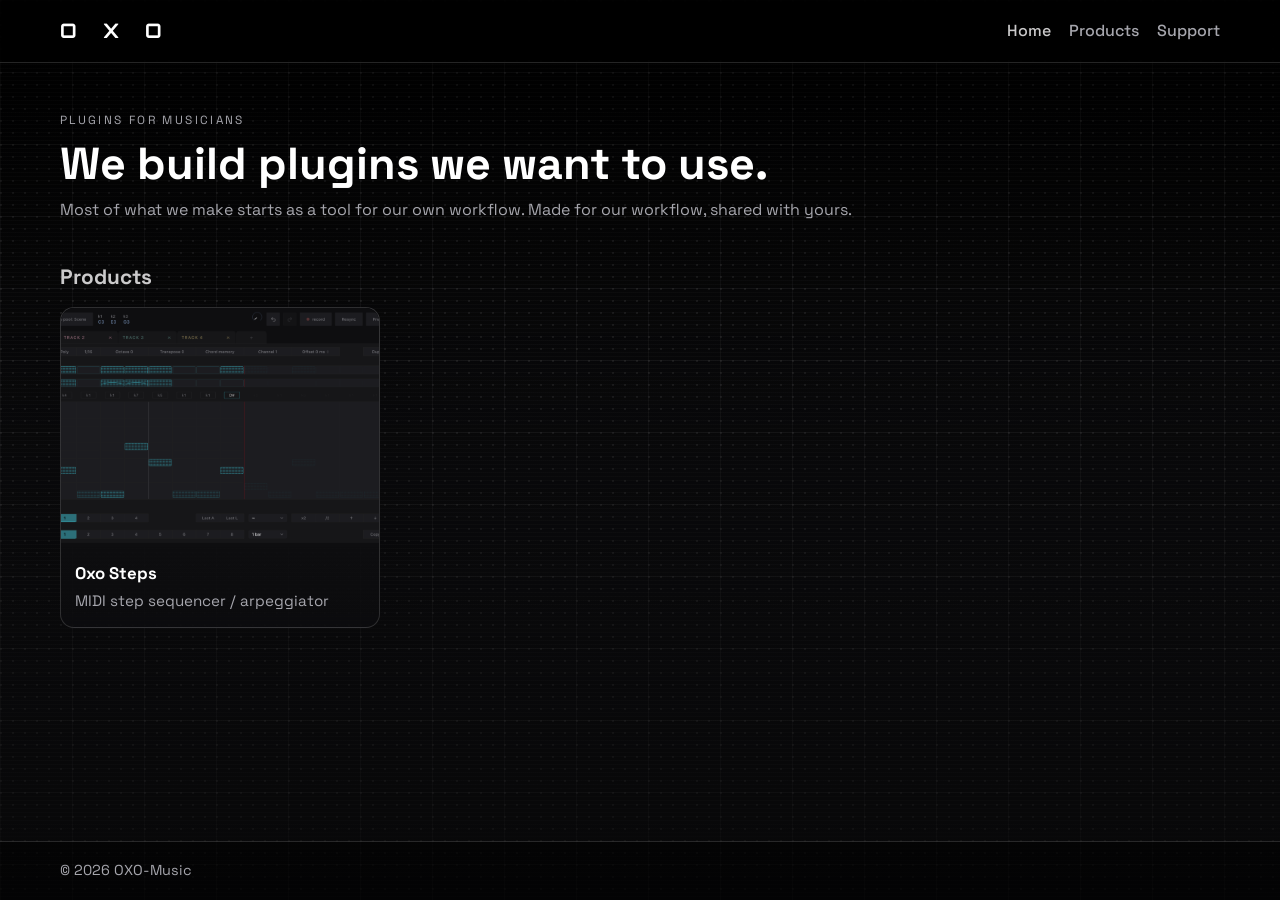
==== index.html @ 57e08a7e "Design tuning - fonts" ====
<!DOCTYPE html>
<html lang="en">
<head>
    <meta charset="UTF-8">
    <meta name="viewport" content="width=device-width, initial-scale=1.0">
    <meta name="description" content="We build music plugins for our own needs and share them with musicians.">
    <title>OXO-Music | Music Plugins</title>
    <link rel="stylesheet" href="assets/css/styles.css">
</head>
<body class="font-a">
  <header class="site-header">
    <div class="container nav-wrap">
      <a class="logo" href="./" aria-label="OXO-Music home">O X O</a>
      <nav class="site-nav" aria-label="Primary navigation">
        <a class="active" href="./">Home</a>
        <a href="#products">Products</a>
        <a href="support/">Support</a>
      </nav>
    </div>
  </header>

  <main>
    <section class="hero container">
      <p class="eyebrow">Plugins for musicians</p>
      <h1>We build plugins we want to use.</h1>
      <p>Most of what we make starts as a tool for our own workflow. Made for our workflow, shared with yours.</p>
    </section>

    <section class="container" id="products" aria-labelledby="products-heading">
      <div class="section-head">
        <h2 id="products-heading">Products</h2>
      </div>

      <div class="product-grid">
        <a class="product-card" href="products/oxo_steps/" aria-label="View Oxo Steps product page">
          <div class="product-image-wrap">
            <img src="images/oxo_steps_preview.png" alt="Oxo Steps plugin interface preview" loading="lazy">
          </div>
          <div class="product-meta">
            <h3>Oxo Steps</h3>
            <p>MIDI step sequencer / arpeggiator</p>
          </div>
        </a>
      </div>
    </section>
  </main>

  <footer class="site-footer">
    <div class="container">
      <p>&copy; <span id="year">2026</span> OXO-Music</p>
    </div>
  </footer>

  <script>
    document.getElementById("year").textContent = new Date().getFullYear();
  </script>
</body>
</html>
---- assets/css/styles.css ----
@import url("https://fonts.googleapis.com/css2?family=IBM+Plex+Sans:wght@400;500;600;700&family=Orbitron:wght@500;700&family=Sora:wght@400;500;600;700&family=Space+Grotesk:wght@400;500;600;700&display=swap");

:root {
  --bg-1: #000000;
  --bg-2: #0c0c0e;
  --bg-3: #151518;

  --font-a: "Space Grotesk", "Segoe UI", "Roboto", sans-serif;
  --font-b: "Sora", "Segoe UI", "Roboto", sans-serif;
  --font-c: "IBM Plex Sans", "Segoe UI", "Roboto", sans-serif;
  --font-body: var(--font-a);

  --accent-1: #607594;
  --accent-2: #3dc2d2;
  --accent-3: #dd9db2;
  --accent-4: #6ea49b;
  --accent-5: #bea96d;
  --accent-6: #c183be;
  --accent-7: #cbcacb;
  --accent-active: var(--accent-7);
  --accent-14: color-mix(in srgb, var(--accent-active) 14%, transparent);
  --accent-28: color-mix(in srgb, var(--accent-active) 28%, transparent);
  --accent-32: color-mix(in srgb, var(--accent-active) 32%, transparent);
  --accent-46: color-mix(in srgb, var(--accent-active) 46%, transparent);

  --text-main: #ffffff;
  --text-subtle: #a6a6ad;
  --border-soft: rgba(203, 202, 203, 0.18);
  --tech-dot: color-mix(in srgb, var(--accent-active) 20%, transparent);
  --tech-grid: color-mix(in srgb, var(--accent-active) 12%, transparent);
}

* {
  box-sizing: border-box;
}

html,
body {
  margin: 0;
  padding: 0;
}

body {
  min-height: 100vh;
  position: relative;
  isolation: isolate;
  display: flex;
  flex-direction: column;
  font-family: var(--font-body);
  color: var(--text-main);
  background: linear-gradient(180deg, var(--bg-1) 0%, var(--bg-2) 48%, var(--bg-3) 100%);
  line-height: 1.5;
}

body.font-a {
  --font-body: var(--font-a);
}

body.font-b {
  --font-body: var(--font-b);
}

body.font-c {
  --font-body: var(--font-c);
}

body::before {
  content: "";
  position: fixed;
  inset: 0;
  z-index: -2;
  pointer-events: none;
  background-image:
    radial-gradient(circle at 1px 1px, var(--tech-dot) 1px, transparent 1.2px),
    linear-gradient(var(--tech-grid) 1px, transparent 1px),
    linear-gradient(90deg, var(--tech-grid) 1px, transparent 1px);
  background-size: 12px 12px, 72px 72px, 72px 72px;
  background-position: 0 0, 0 0, 0 0;
  opacity: 0.55;
}

body::after {
  content: "";
  position: fixed;
  inset: 0;
  z-index: -1;
  pointer-events: none;
  background:
    linear-gradient(180deg, rgba(0, 0, 0, 0.55) 0%, rgba(0, 0, 0, 0.2) 34%, rgba(0, 0, 0, 0.64) 100%),
    repeating-linear-gradient(180deg, rgba(203, 202, 203, 0.03) 0 1px, transparent 1px 4px);
}

.product-page {
  --product-before-image:
    linear-gradient(140deg, rgba(0, 0, 0, 0.92) 10%, rgba(12, 12, 14, 0.72) 52%, rgba(21, 21, 24, 0.84) 100%),
    linear-gradient(105deg, color-mix(in srgb, var(--accent-active) 9%, transparent) 0%, transparent 48%),
    linear-gradient(90deg, color-mix(in srgb, var(--accent-active) 7%, transparent) 1px, transparent 1px),
    linear-gradient(color-mix(in srgb, var(--accent-active) 5%, transparent) 1px, transparent 1px);
  --product-before-size: auto, auto, 68px 68px, 68px 68px;
  --product-before-position: center, center, 0 0, 0 0;
  --product-before-opacity: 0.42;

  --product-after-image:
    linear-gradient(180deg, rgba(0, 0, 0, 0.8) 0%, rgba(0, 0, 0, 0.28) 30%, rgba(0, 0, 0, 0.86) 100%),
    radial-gradient(circle at 12% 8%, color-mix(in srgb, var(--accent-active) 10%, transparent), transparent 42%),
    repeating-linear-gradient(180deg, rgba(203, 202, 203, 0.018) 0 1px, transparent 1px 3px);
}

.product-page.bg-b {
  --product-before-image:
    linear-gradient(180deg, rgba(0, 0, 0, 0.94) 0%, rgba(10, 11, 14, 0.78) 58%, rgba(0, 0, 0, 0.92) 100%),
    linear-gradient(115deg, transparent 0%, color-mix(in srgb, var(--accent-active) 8%, transparent) 40%, transparent 78%),
    linear-gradient(90deg, color-mix(in srgb, var(--accent-active) 6%, transparent) 1px, transparent 1px);
  --product-before-size: auto, auto, 120px 120px;
  --product-before-position: center, center, 0 0;
  --product-before-opacity: 0.34;

  --product-after-image:
    linear-gradient(180deg, rgba(0, 0, 0, 0.82) 0%, rgba(0, 0, 0, 0.26) 36%, rgba(0, 0, 0, 0.88) 100%),
    repeating-linear-gradient(180deg, rgba(203, 202, 203, 0.014) 0 1px, transparent 1px 5px);
}

.product-page.bg-c {
  --product-before-image:
    linear-gradient(160deg, rgba(0, 0, 0, 0.92) 0%, rgba(12, 12, 14, 0.75) 50%, rgba(21, 21, 24, 0.88) 100%),
    radial-gradient(circle at 0 0, color-mix(in srgb, var(--accent-active) 12%, transparent), transparent 40%),
    radial-gradient(circle at 1px 1px, color-mix(in srgb, var(--accent-active) 18%, transparent) 1px, transparent 1.2px),
    linear-gradient(90deg, color-mix(in srgb, var(--accent-active) 7%, transparent) 1px, transparent 1px),
    linear-gradient(color-mix(in srgb, var(--accent-active) 5%, transparent) 1px, transparent 1px);
  --product-before-size: auto, auto, 12px 12px, 64px 64px, 64px 64px;
  --product-before-position: center, left top, 0 0, 0 0, 0 0;
  --product-before-opacity: 0.5;

  --product-after-image:
    linear-gradient(180deg, rgba(0, 0, 0, 0.76) 0%, rgba(0, 0, 0, 0.22) 34%, rgba(0, 0, 0, 0.86) 100%),
    repeating-linear-gradient(180deg, rgba(203, 202, 203, 0.02) 0 1px, transparent 1px 3px);
}

.product-page::before {
  background-image: var(--product-before-image);
  background-size: var(--product-before-size);
  background-position: var(--product-before-position);
  opacity: var(--product-before-opacity);
}

.product-page::after {
  background: var(--product-after-image);
}

a {
  color: inherit;
  text-decoration: none;
}

.container {
  width: min(1160px, 92vw);
  margin: 0 auto;
}

.site-header {
  position: sticky;
  top: 0;
  z-index: 10;
  backdrop-filter: blur(10px);
  background: rgba(0, 0, 0, 0.72);
  border-bottom: 1px solid var(--border-soft);
}

.nav-wrap {
  display: flex;
  justify-content: space-between;
  align-items: center;
  padding: 16px 0;
  gap: 12px;
}

.logo {
  font-family: "Orbitron", "Space Grotesk", sans-serif;
  font-size: 1.25rem;
  letter-spacing: 0.5em;
  font-weight: 700;
  color: #ffffff;
}

.site-nav {
  display: flex;
  gap: 18px;
  align-items: center;
}

.site-nav a {
  font-weight: 500;
  color: var(--text-subtle);
  transition: color 0.2s ease;
}

.site-nav a:hover,
.site-nav a.active {
  color: var(--accent-active);
}

main {
  flex: 1 0 auto;
  width: 100%;
  padding: 48px 0 72px;
}

.hero {
  margin-bottom: 40px;
}

.eyebrow {
  margin: 0;
  text-transform: uppercase;
  letter-spacing: 0.2em;
  font-size: 0.74rem;
  color: var(--accent-active);
}

.hero h1,
.product-detail h1,
.support-card h1 {
  margin: 10px 0 10px;
  font-size: clamp(1.9rem, 3.8vw, 2.8rem);
  line-height: 1.1;
  font-weight: 700;
}

.hero p {
  margin: 0;
  color: var(--text-subtle);
}

.section-head {
  display: flex;
  justify-content: space-between;
  align-items: end;
  margin-bottom: 14px;
}

.section-head h2 {
  margin: 0;
  font-size: 1.3rem;
  color: var(--accent-active);
}

.product-grid {
  display: grid;
  grid-template-columns: repeat(auto-fit, minmax(260px, 320px));
  gap: 18px;
}

.product-card {
  display: block;
  border: 1px solid var(--border-soft);
  border-radius: 14px;
  overflow: hidden;
  background: linear-gradient(180deg, rgba(21, 21, 24, 0.95), rgba(12, 12, 14, 0.9));
  transition: transform 0.22s ease, border-color 0.22s ease, box-shadow 0.22s ease;
}

.product-card:hover {
  transform: translateY(-4px);
  border-color: var(--accent-46);
  box-shadow: 0 12px 26px rgba(0, 0, 0, 0.36);
}

.product-image-wrap {
  aspect-ratio: 4 / 3;
  background: #060608;
}

.product-image-wrap img {
  width: 100%;
  height: 100%;
  object-fit: cover;
  display: block;
}

.product-meta {
  padding: 14px;
}

.product-meta h3 {
  margin: 0 0 4px;
  font-size: 1.05rem;
}

.product-meta p {
  margin: 0;
  color: var(--text-subtle);
  font-size: 0.95rem;
}

.product-detail {
  max-width: 980px;
  margin: 0 auto;
}

.product-page .product-detail {
  max-width: 1120px;
}

.product-hero {
  display: grid;
  grid-template-columns: 1.2fr minmax(280px, 0.8fr);
  gap: clamp(24px, 4vw, 52px);
  align-items: end;
  margin-bottom: 26px;
}

.product-title {
  font-size: clamp(2.4rem, 6.2vw, 5rem);
  line-height: 0.95;
  letter-spacing: -0.02em;
  margin-top: 8px;
  margin-bottom: 16px;
}

.hero-meta {
  margin: 0;
  font-size: 0.86rem;
  letter-spacing: 0.12em;
  text-transform: uppercase;
  color: var(--text-subtle);
}

.hero-quote {
  border-left: 1px solid var(--accent-14);
  padding-left: 18px;
}

.hero-quote p {
  margin: 0;
  color: var(--text-subtle);
  font-size: 1.02rem;
}

.hero-quote p:first-child {
  color: var(--text-main);
  font-size: 1.32rem;
  line-height: 1.25;
  margin-bottom: 12px;
}

.media-frame {
  border-top: 1px solid var(--accent-14);
  padding-top: 24px;
}

.carousel {
  margin-top: 18px;
  position: relative;
}

.carousel-viewport {
  border-radius: 14px;
  overflow: hidden;
  border: 1px solid var(--accent-32);
  background: #0b0c10;
  box-shadow: 0 14px 30px rgba(0, 0, 0, 0.36);
}

.carousel-viewport img {
  width: 100%;
  display: block;
  aspect-ratio: 16 / 10;
  object-fit: contain;
  background: #07080b;
}

.carousel-btn {
  position: absolute;
  top: 0;
  bottom: 0;
  width: clamp(34px, 3.5vw, 50px);
  border-radius: 0;
  border: 1px solid var(--accent-14);
  background: rgba(6, 8, 12, 0.2);
  color: var(--accent-active);
  font-size: 1.35rem;
  line-height: 1;
  cursor: pointer;
  z-index: 2;
  transition: border-color 0.2s ease, color 0.2s ease, background-color 0.2s ease;
}

.carousel-btn.prev {
  left: 0;
  border-left: 0;
  border-top: 0;
  border-bottom: 0;
}

.carousel-btn.next {
  right: 0;
  border-right: 0;
  border-top: 0;
  border-bottom: 0;
}

.carousel-btn:hover {
  border-color: var(--accent-28);
  background: rgba(7, 11, 17, 0.34);
}

.carousel-btn:disabled {
  opacity: 0.45;
  cursor: not-allowed;
}

.carousel-dots {
  margin-top: 14px;
  display: flex;
  flex-wrap: wrap;
  gap: 8px;
  justify-content: center;
}

.carousel-dot {
  width: 9px;
  height: 9px;
  border-radius: 999px;
  border: 0;
  background: rgba(203, 202, 203, 0.34);
  cursor: pointer;
  transition: transform 0.2s ease, background-color 0.2s ease;
}

.carousel-dot.active {
  transform: scale(1.25);
  background: var(--accent-active);
}

.carousel-caption {
  margin-top: 14px;
  margin-bottom: 0;
  color: var(--text-subtle);
  text-align: center;
}

.product-content {
  margin-top: 34px;
  display: grid;
  gap: 22px;
}

.detail-grid {
  display: grid;
  grid-template-columns: repeat(2, minmax(0, 1fr));
  gap: 16px;
}

.detail-block {
  border: 1px solid var(--accent-14);
  border-radius: 8px;
  padding: clamp(14px, 2.1vw, 24px);
  background: rgba(6, 8, 12, 0.26);
}

.detail-block-main {
  background: rgba(6, 8, 12, 0.36);
}

.detail-block h2,
.detail-block h3 {
  margin: 0 0 10px;
  line-height: 1.2;
  letter-spacing: -0.01em;
}

.detail-block h2 {
  font-size: clamp(1.25rem, 2.2vw, 1.7rem);
}

.detail-block h3 {
  font-size: clamp(1.02rem, 1.6vw, 1.18rem);
  color: var(--accent-active);
}

.detail-block p {
  margin: 0;
  color: var(--text-subtle);
}

.detail-block p + p {
  margin-top: 10px;
}

.track-list {
  margin: 40px 0 40px;
  padding-left: 18px;
  display: grid;
  gap: 7px;
}

.track-list li {
  color: var(--text-subtle);
}

.track-list strong {
  color: var(--text-main);
  font-weight: 600;
}

.track-list li:nth-child(1) strong {
  color: var(--accent-2);
}

.track-list li:nth-child(2) strong {
  color: var(--accent-3);
}

.track-list li:nth-child(3) strong {
  color: var(--accent-4);
}

.track-list li:nth-child(4) strong {
  color: var(--accent-5);
}

.detail-note {
  margin-top: 0;
  display: inline-block;
  padding: 7px 12px;
  border: 1px solid var(--accent-active);
  border-radius: 6px;
  background: color-mix(in srgb, var(--accent-active) 8%, rgba(6, 8, 12, 0.78));
  color: var(--text-main);
  font-weight: 700;
  letter-spacing: 0.01em;
}

.detail-block-compact {
  padding-top: 12px;
}

.feature-tags {
  margin: 0;
  padding: 0;
  list-style: none;
  display: flex;
  flex-wrap: wrap;
  gap: 8px;
}

.feature-list {
  margin: 0;
  padding: 0;
  list-style: none;
  display: grid;
  gap: 10px;
}

.feature-list li {
  position: relative;
  padding-left: 16px;
  font-size: 0.95rem;
  color: var(--text-subtle);
}

.feature-list li::before {
  content: "";
  position: absolute;
  left: 0;
  top: 0.62em;
  width: 7px;
  height: 7px;
  border-radius: 999px;
  background: var(--accent-active);
}

.support-card {
  border: 1px solid var(--border-soft);
  border-radius: 16px;
  padding: clamp(20px, 4vw, 36px);
  background: linear-gradient(160deg, rgba(21, 21, 24, 0.92), rgba(12, 12, 14, 0.9));
  max-width: 700px;
}

.support-card p {
  margin: 0;
  color: var(--text-subtle);
}

.support-card .mail-link {
  color: var(--accent-active);
  font-weight: 600;
}

.site-footer {
  margin-top: auto;
  border-top: 1px solid var(--border-soft);
  background: rgba(0, 0, 0, 0.45);
}

.site-footer .container {
  padding: 18px 0;
}

.site-footer p {
  margin: 0;
  color: var(--text-subtle);
  font-size: 0.9rem;
}

@media (max-width: 780px) {
  .nav-wrap {
    flex-direction: column;
    align-items: flex-start;
    gap: 10px;
  }

  .site-nav {
    gap: 14px;
    flex-wrap: wrap;
  }

  main {
    padding-top: 30px;
  }

  .carousel {
    margin-top: 14px;
  }

  .carousel-btn {
    width: 34px;
  }

  .product-hero {
    grid-template-columns: 1fr;
    gap: 16px;
    margin-bottom: 20px;
  }

  .hero-quote {
    border-left: 0;
    border-top: 1px solid var(--accent-14);
    padding-left: 0;
    padding-top: 12px;
  }

  .media-frame {
    padding-top: 18px;
  }

  .carousel .prev,
  .carousel .next {
    top: 0;
  }

  .detail-grid {
    grid-template-columns: 1fr;
  }

  .feature-list li {
    font-size: 0.9rem;
  }
}
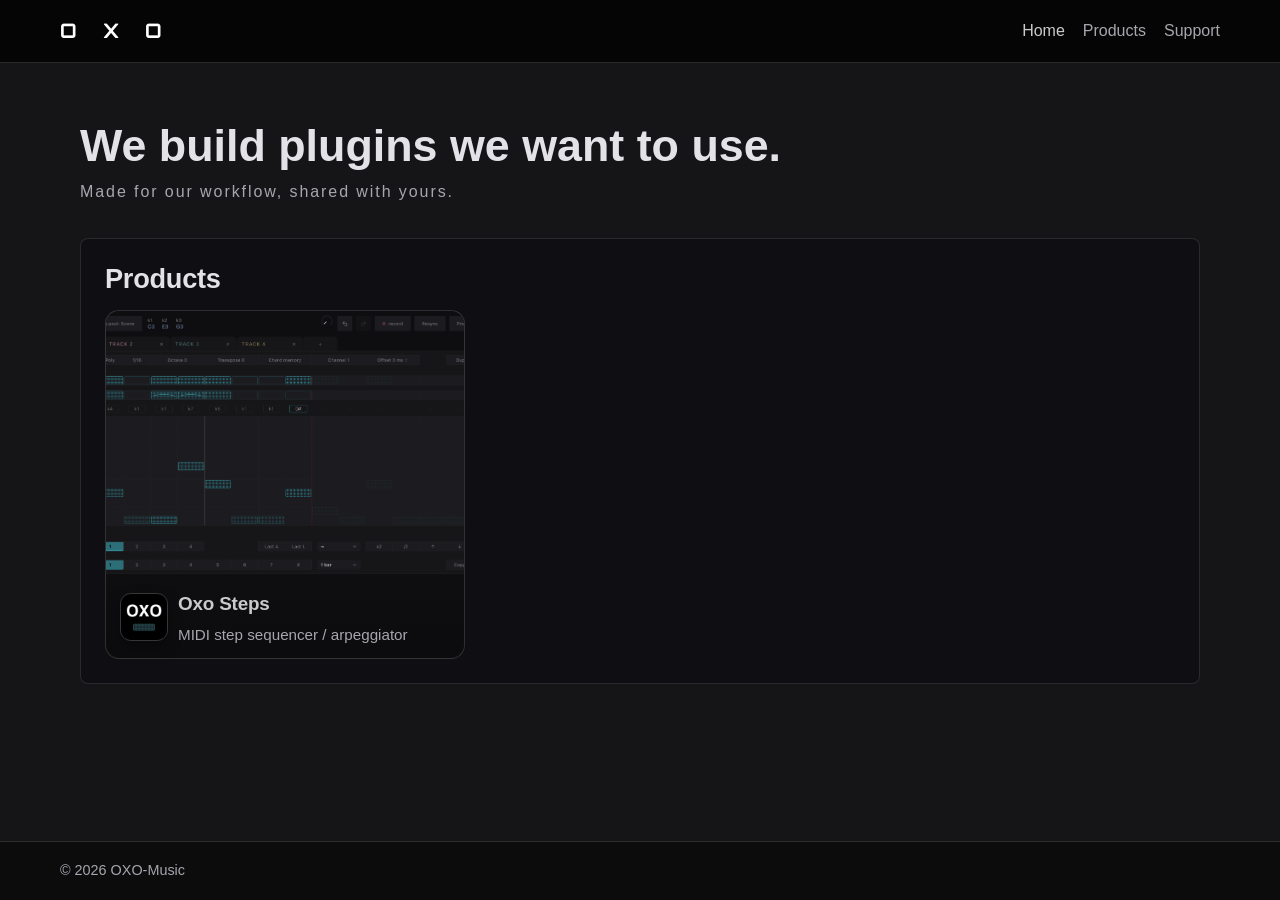
==== commit b735e949: "Design tuning" ====
--- a/index.html
+++ b/index.html
@@ -7,7 +7,7 @@
     <title>OXO-Music | Music Plugins</title>
     <link rel="stylesheet" href="assets/css/styles.css">
 </head>
-<body class="font-a">
+<body>
   <header class="site-header">
     <div class="container nav-wrap">
       <a class="logo" href="./" aria-label="OXO-Music home">O X O</a>
@@ -19,29 +19,37 @@
     </div>
   </header>
 
-  <main>
-    <section class="hero container">
-      <p class="eyebrow">Plugins for musicians</p>
-      <h1>We build plugins we want to use.</h1>
-      <p>Most of what we make starts as a tool for our own workflow. Made for our workflow, shared with yours.</p>
-    </section>
-
-    <section class="container" id="products" aria-labelledby="products-heading">
-      <div class="section-head">
-        <h2 id="products-heading">Products</h2>
+  <main class="container">
+    <section class="product-detail home-detail" aria-labelledby="home-title">
+      <div class="product-hero">
+        <div class="product-hero-main">
+          <h1 id="home-title">We build plugins we want to use.</h1>
+          <p class="hero-meta">Made for our workflow, shared with yours.</p>
+        </div>
       </div>
 
-      <div class="product-grid">
-        <a class="product-card" href="products/oxo_steps/" aria-label="View Oxo Steps product page">
-          <div class="product-image-wrap">
-            <img src="images/oxo_steps_preview.png" alt="Oxo Steps plugin interface preview" loading="lazy">
+      <section class="product-content home-content" id="products" aria-labelledby="products-heading">
+        <article class="detail-block detail-block-main">
+          <h2 id="products-heading">Products</h2>
+
+          <div class="product-grid">
+            <a class="product-card" href="products/oxo_steps/" aria-label="View Oxo Steps product page">
+              <div class="product-image-wrap">
+                <img src="images/oxo_steps_preview.png" alt="Oxo Steps plugin interface preview" loading="lazy">
+              </div>
+              <div class="product-meta">
+                <div class="product-meta-head">
+                  <img class="product-card-icon" src="images/oxo_steps_icon_1024.png" alt="" aria-hidden="true" loading="lazy">
+                  <div class="product-meta-text">
+                    <h3>Oxo Steps</h3>
+                    <p>MIDI step sequencer / arpeggiator</p>
+                  </div>
+                </div>
+              </div>
+            </a>
           </div>
-          <div class="product-meta">
-            <h3>Oxo Steps</h3>
-            <p>MIDI step sequencer / arpeggiator</p>
-          </div>
-        </a>
-      </div>
+        </article>
+      </section>
     </section>
   </main>
 
--- a/assets/css/styles.css
+++ b/assets/css/styles.css
@@ -1,12 +1,12 @@
-@import url("https://fonts.googleapis.com/css2?family=IBM+Plex+Sans:wght@400;500;600;700&family=Orbitron:wght@500;700&family=Sora:wght@400;500;600;700&family=Space+Grotesk:wght@400;500;600;700&display=swap");
+@import url("https://fonts.googleapis.com/css2?family=IBM+Plex+Sans:wght@400;500;600;700&family=Orbitron:wght@500;700&display=swap");
 
 :root {
   --bg-1: #000000;
   --bg-2: #0c0c0e;
   --bg-3: #151518;
 
-  --font-a: "Space Grotesk", "Segoe UI", "Roboto", sans-serif;
-  --font-b: "Sora", "Segoe UI", "Roboto", sans-serif;
+  --font-a: "SF Pro Text", "SF Pro Icons", "Helvetica Neue", "Helvetica", "Arial", sans-serif;
+  --font-b: -apple-system, BlinkMacSystemFont, "Segoe UI", "Helvetica Neue", "Helvetica", "Arial", sans-serif;
   --font-c: "IBM Plex Sans", "Segoe UI", "Roboto", sans-serif;
   --font-body: var(--font-a);
 
@@ -24,10 +24,9 @@
   --accent-46: color-mix(in srgb, var(--accent-active) 46%, transparent);
 
   --text-main: #ffffff;
+  --text-heading: #e3e3e7;
   --text-subtle: #a6a6ad;
   --border-soft: rgba(203, 202, 203, 0.18);
-  --tech-dot: color-mix(in srgb, var(--accent-active) 20%, transparent);
-  --tech-grid: color-mix(in srgb, var(--accent-active) 12%, transparent);
 }
 
 * {
@@ -48,103 +47,8 @@
   flex-direction: column;
   font-family: var(--font-body);
   color: var(--text-main);
-  background: linear-gradient(180deg, var(--bg-1) 0%, var(--bg-2) 48%, var(--bg-3) 100%);
+  background: #151518;
   line-height: 1.5;
-}
-
-body.font-a {
-  --font-body: var(--font-a);
-}
-
-body.font-b {
-  --font-body: var(--font-b);
-}
-
-body.font-c {
-  --font-body: var(--font-c);
-}
-
-body::before {
-  content: "";
-  position: fixed;
-  inset: 0;
-  z-index: -2;
-  pointer-events: none;
-  background-image:
-    radial-gradient(circle at 1px 1px, var(--tech-dot) 1px, transparent 1.2px),
-    linear-gradient(var(--tech-grid) 1px, transparent 1px),
-    linear-gradient(90deg, var(--tech-grid) 1px, transparent 1px);
-  background-size: 12px 12px, 72px 72px, 72px 72px;
-  background-position: 0 0, 0 0, 0 0;
-  opacity: 0.55;
-}
-
-body::after {
-  content: "";
-  position: fixed;
-  inset: 0;
-  z-index: -1;
-  pointer-events: none;
-  background:
-    linear-gradient(180deg, rgba(0, 0, 0, 0.55) 0%, rgba(0, 0, 0, 0.2) 34%, rgba(0, 0, 0, 0.64) 100%),
-    repeating-linear-gradient(180deg, rgba(203, 202, 203, 0.03) 0 1px, transparent 1px 4px);
-}
-
-.product-page {
-  --product-before-image:
-    linear-gradient(140deg, rgba(0, 0, 0, 0.92) 10%, rgba(12, 12, 14, 0.72) 52%, rgba(21, 21, 24, 0.84) 100%),
-    linear-gradient(105deg, color-mix(in srgb, var(--accent-active) 9%, transparent) 0%, transparent 48%),
-    linear-gradient(90deg, color-mix(in srgb, var(--accent-active) 7%, transparent) 1px, transparent 1px),
-    linear-gradient(color-mix(in srgb, var(--accent-active) 5%, transparent) 1px, transparent 1px);
-  --product-before-size: auto, auto, 68px 68px, 68px 68px;
-  --product-before-position: center, center, 0 0, 0 0;
-  --product-before-opacity: 0.42;
-
-  --product-after-image:
-    linear-gradient(180deg, rgba(0, 0, 0, 0.8) 0%, rgba(0, 0, 0, 0.28) 30%, rgba(0, 0, 0, 0.86) 100%),
-    radial-gradient(circle at 12% 8%, color-mix(in srgb, var(--accent-active) 10%, transparent), transparent 42%),
-    repeating-linear-gradient(180deg, rgba(203, 202, 203, 0.018) 0 1px, transparent 1px 3px);
-}
-
-.product-page.bg-b {
-  --product-before-image:
-    linear-gradient(180deg, rgba(0, 0, 0, 0.94) 0%, rgba(10, 11, 14, 0.78) 58%, rgba(0, 0, 0, 0.92) 100%),
-    linear-gradient(115deg, transparent 0%, color-mix(in srgb, var(--accent-active) 8%, transparent) 40%, transparent 78%),
-    linear-gradient(90deg, color-mix(in srgb, var(--accent-active) 6%, transparent) 1px, transparent 1px);
-  --product-before-size: auto, auto, 120px 120px;
-  --product-before-position: center, center, 0 0;
-  --product-before-opacity: 0.34;
-
-  --product-after-image:
-    linear-gradient(180deg, rgba(0, 0, 0, 0.82) 0%, rgba(0, 0, 0, 0.26) 36%, rgba(0, 0, 0, 0.88) 100%),
-    repeating-linear-gradient(180deg, rgba(203, 202, 203, 0.014) 0 1px, transparent 1px 5px);
-}
-
-.product-page.bg-c {
-  --product-before-image:
-    linear-gradient(160deg, rgba(0, 0, 0, 0.92) 0%, rgba(12, 12, 14, 0.75) 50%, rgba(21, 21, 24, 0.88) 100%),
-    radial-gradient(circle at 0 0, color-mix(in srgb, var(--accent-active) 12%, transparent), transparent 40%),
-    radial-gradient(circle at 1px 1px, color-mix(in srgb, var(--accent-active) 18%, transparent) 1px, transparent 1.2px),
-    linear-gradient(90deg, color-mix(in srgb, var(--accent-active) 7%, transparent) 1px, transparent 1px),
-    linear-gradient(color-mix(in srgb, var(--accent-active) 5%, transparent) 1px, transparent 1px);
-  --product-before-size: auto, auto, 12px 12px, 64px 64px, 64px 64px;
-  --product-before-position: center, left top, 0 0, 0 0, 0 0;
-  --product-before-opacity: 0.5;
-
-  --product-after-image:
-    linear-gradient(180deg, rgba(0, 0, 0, 0.76) 0%, rgba(0, 0, 0, 0.22) 34%, rgba(0, 0, 0, 0.86) 100%),
-    repeating-linear-gradient(180deg, rgba(203, 202, 203, 0.02) 0 1px, transparent 1px 3px);
-}
-
-.product-page::before {
-  background-image: var(--product-before-image);
-  background-size: var(--product-before-size);
-  background-position: var(--product-before-position);
-  opacity: var(--product-before-opacity);
-}
-
-.product-page::after {
-  background: var(--product-after-image);
 }
 
 a {
@@ -224,6 +128,7 @@
   font-size: clamp(1.9rem, 3.8vw, 2.8rem);
   line-height: 1.1;
   font-weight: 700;
+  color: var(--text-heading);
 }
 
 .hero p {
@@ -241,7 +146,7 @@
 .section-head h2 {
   margin: 0;
   font-size: 1.3rem;
-  color: var(--accent-active);
+  color: color-mix(in srgb, var(--accent-active) 74%, var(--text-subtle));
 }
 
 .product-grid {
@@ -281,15 +186,42 @@
   padding: 14px;
 }
 
+.product-meta-head {
+  display: flex;
+  align-items: flex-start;
+  gap: 10px;
+}
+
+.product-meta-text {
+  display: flex;
+  flex-direction: column;
+  justify-content: space-between;
+  min-height: 48px;
+}
+
+.product-card-icon {
+  width: 48px;
+  height: 48px;
+  flex: 0 0 48px;
+  border-radius: 22.5%;
+  border: 1px solid rgba(203, 202, 203, 0.22);
+  object-fit: cover;
+  box-shadow:
+    inset 0 0 0 1px rgba(255, 255, 255, 0.12),
+    0 6px 14px rgba(0, 0, 0, 0.35);
+}
+
 .product-meta h3 {
-  margin: 0 0 4px;
+  margin: 0;
   font-size: 1.05rem;
+  line-height: 1.12;
 }
 
 .product-meta p {
   margin: 0;
   color: var(--text-subtle);
   font-size: 0.95rem;
+  line-height: 1.15;
 }
 
 .product-detail {
@@ -299,6 +231,20 @@
 
 .product-page .product-detail {
   max-width: 1120px;
+}
+
+.home-detail,
+.support-detail {
+  max-width: 1120px;
+}
+
+.home-detail .product-hero {
+  grid-template-columns: minmax(0, 1fr);
+  gap: 0;
+}
+
+.home-detail .product-hero-main {
+  max-width: 980px;
 }
 
 .product-hero {
@@ -310,6 +256,9 @@
 }
 
 .product-title {
+  display: flex;
+  align-items: center;
+  gap: clamp(10px, 1.4vw, 18px);
   font-size: clamp(2.4rem, 6.2vw, 5rem);
   line-height: 0.95;
   letter-spacing: -0.02em;
@@ -317,11 +266,20 @@
   margin-bottom: 16px;
 }
 
+.product-title-icon {
+  width: clamp(42px, 5.5vw, 50px);
+  height: clamp(42px, 5.5vw, 50px);
+  object-fit: cover;
+  border-radius: 22.5%;
+  border: 1px solid rgba(203, 202, 203, 0.22);
+  box-shadow:
+    inset 0 0 0 1px rgba(255, 255, 255, 0.14),
+    0 10px 18px rgba(0, 0, 0, 0.42);
+}
+
 .hero-meta {
   margin: 0;
-  font-size: 0.86rem;
   letter-spacing: 0.12em;
-  text-transform: uppercase;
   color: var(--text-subtle);
 }
 
@@ -445,6 +403,19 @@
   gap: 22px;
 }
 
+.home-content .detail-block-main h2,
+.support-content .detail-block-main h2 {
+  margin-bottom: 14px;
+}
+
+.home-content .product-grid {
+  grid-template-columns: minmax(260px, 360px);
+}
+
+.support-content {
+  max-width: 760px;
+}
+
 .detail-grid {
   display: grid;
   grid-template-columns: repeat(2, minmax(0, 1fr));
@@ -471,6 +442,7 @@
 
 .detail-block h2 {
   font-size: clamp(1.25rem, 2.2vw, 1.7rem);
+  color: var(--text-heading);
 }
 
 .detail-block h3 {
@@ -570,20 +542,12 @@
   background: var(--accent-active);
 }
 
+
 .support-card {
-  border: 1px solid var(--border-soft);
-  border-radius: 16px;
-  padding: clamp(20px, 4vw, 36px);
-  background: linear-gradient(160deg, rgba(21, 21, 24, 0.92), rgba(12, 12, 14, 0.9));
-  max-width: 700px;
-}
-
-.support-card p {
-  margin: 0;
-  color: var(--text-subtle);
-}
-
-.support-card .mail-link {
+  max-width: 100%;
+}
+
+.mail-link {
   color: var(--accent-active);
   font-weight: 600;
 }
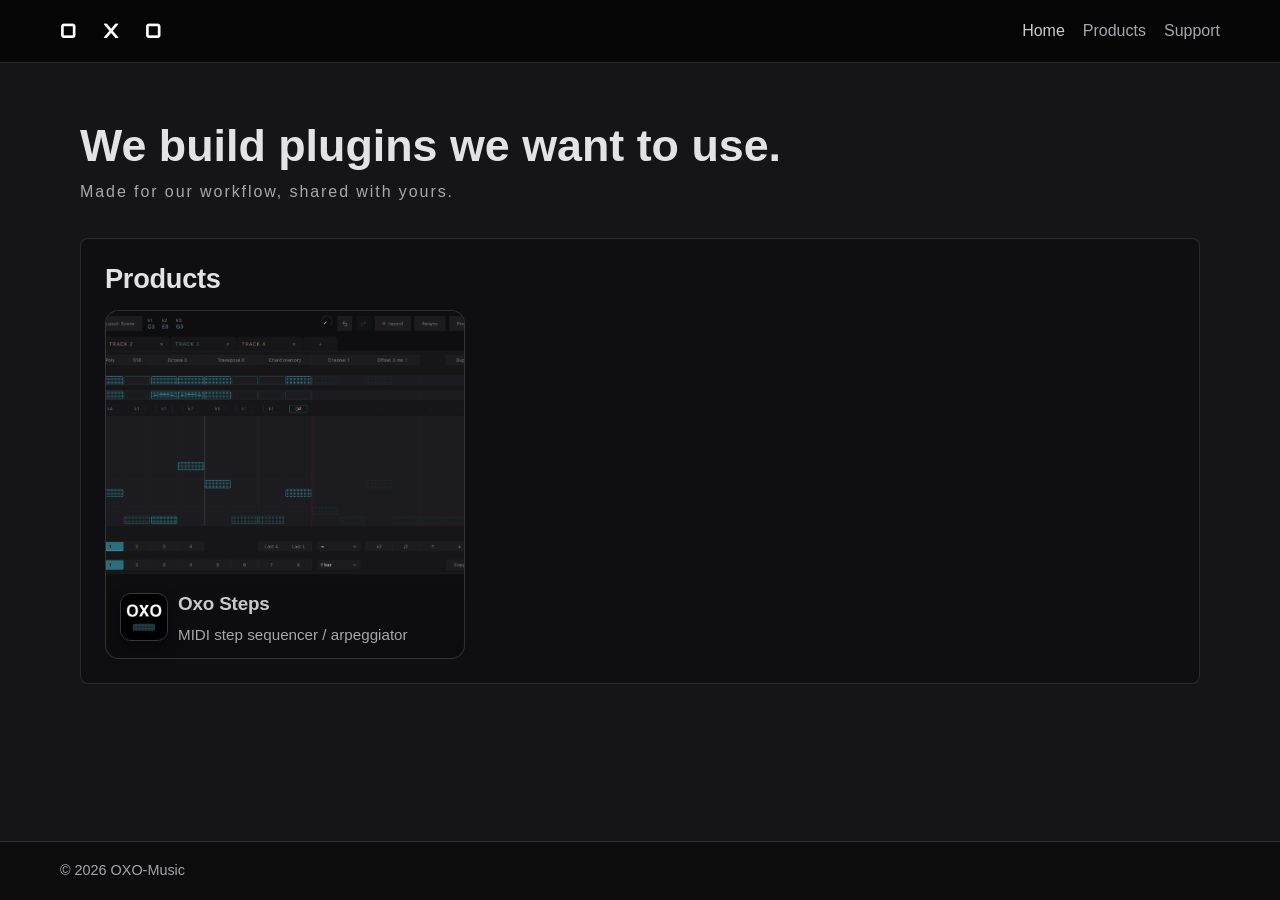
==== commit 03d6cdc3: "Cleanup, refactor" ====
--- a/index.html
+++ b/index.html
@@ -59,8 +59,6 @@
     </div>
   </footer>
 
-  <script>
-    document.getElementById("year").textContent = new Date().getFullYear();
-  </script>
+  <script src="assets/js/site.js"></script>
 </body>
-</html>+</html>
--- a/assets/css/styles.css
+++ b/assets/css/styles.css
@@ -1,4 +1,4 @@
-@import url("https://fonts.googleapis.com/css2?family=IBM+Plex+Sans:wght@400;500;600;700&family=Orbitron:wght@500;700&display=swap");
+@import url("https://fonts.googleapis.com/css2?family=Orbitron:wght@500;700&display=swap");
 
 :root {
   --bg-1: #000000;
@@ -6,8 +6,6 @@
   --bg-3: #151518;
 
   --font-a: "SF Pro Text", "SF Pro Icons", "Helvetica Neue", "Helvetica", "Arial", sans-serif;
-  --font-b: -apple-system, BlinkMacSystemFont, "Segoe UI", "Helvetica Neue", "Helvetica", "Arial", sans-serif;
-  --font-c: "IBM Plex Sans", "Segoe UI", "Roboto", sans-serif;
   --font-body: var(--font-a);
 
   --accent-1: #607594;
@@ -47,7 +45,7 @@
   flex-direction: column;
   font-family: var(--font-body);
   color: var(--text-main);
-  background: #151518;
+  background: var(--bg-3);
   line-height: 1.5;
 }
 
@@ -109,10 +107,6 @@
   padding: 48px 0 72px;
 }
 
-.hero {
-  margin-bottom: 40px;
-}
-
 .eyebrow {
   margin: 0;
   text-transform: uppercase;
@@ -121,32 +115,12 @@
   color: var(--accent-active);
 }
 
-.hero h1,
-.product-detail h1,
-.support-card h1 {
+.product-detail h1 {
   margin: 10px 0 10px;
   font-size: clamp(1.9rem, 3.8vw, 2.8rem);
   line-height: 1.1;
   font-weight: 700;
   color: var(--text-heading);
-}
-
-.hero p {
-  margin: 0;
-  color: var(--text-subtle);
-}
-
-.section-head {
-  display: flex;
-  justify-content: space-between;
-  align-items: end;
-  margin-bottom: 14px;
-}
-
-.section-head h2 {
-  margin: 0;
-  font-size: 1.3rem;
-  color: color-mix(in srgb, var(--accent-active) 74%, var(--text-subtle));
 }
 
 .product-grid {
@@ -507,15 +481,6 @@
   padding-top: 12px;
 }
 
-.feature-tags {
-  margin: 0;
-  padding: 0;
-  list-style: none;
-  display: flex;
-  flex-wrap: wrap;
-  gap: 8px;
-}
-
 .feature-list {
   margin: 0;
   padding: 0;
@@ -543,10 +508,6 @@
 }
 
 
-.support-card {
-  max-width: 100%;
-}
-
 .mail-link {
   color: var(--accent-active);
   font-weight: 600;
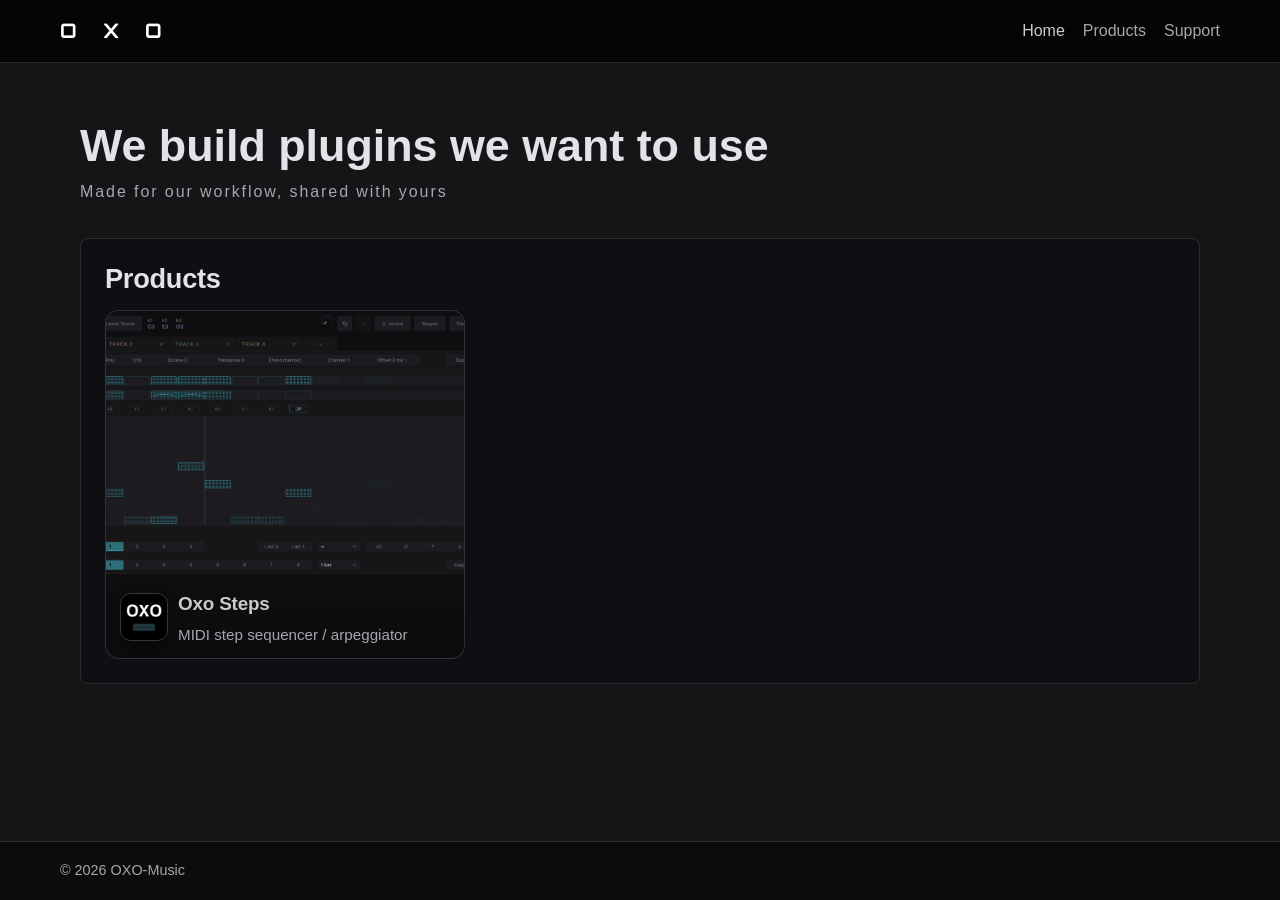
==== commit 1d9e0765: "Texts" ====
--- a/index.html
+++ b/index.html
@@ -23,8 +23,8 @@
     <section class="product-detail home-detail" aria-labelledby="home-title">
       <div class="product-hero">
         <div class="product-hero-main">
-          <h1 id="home-title">We build plugins we want to use.</h1>
-          <p class="hero-meta">Made for our workflow, shared with yours.</p>
+          <h1 id="home-title">We build plugins we want to use</h1>
+          <p class="hero-meta">Made for our workflow, shared with yours</p>
         </div>
       </div>
 
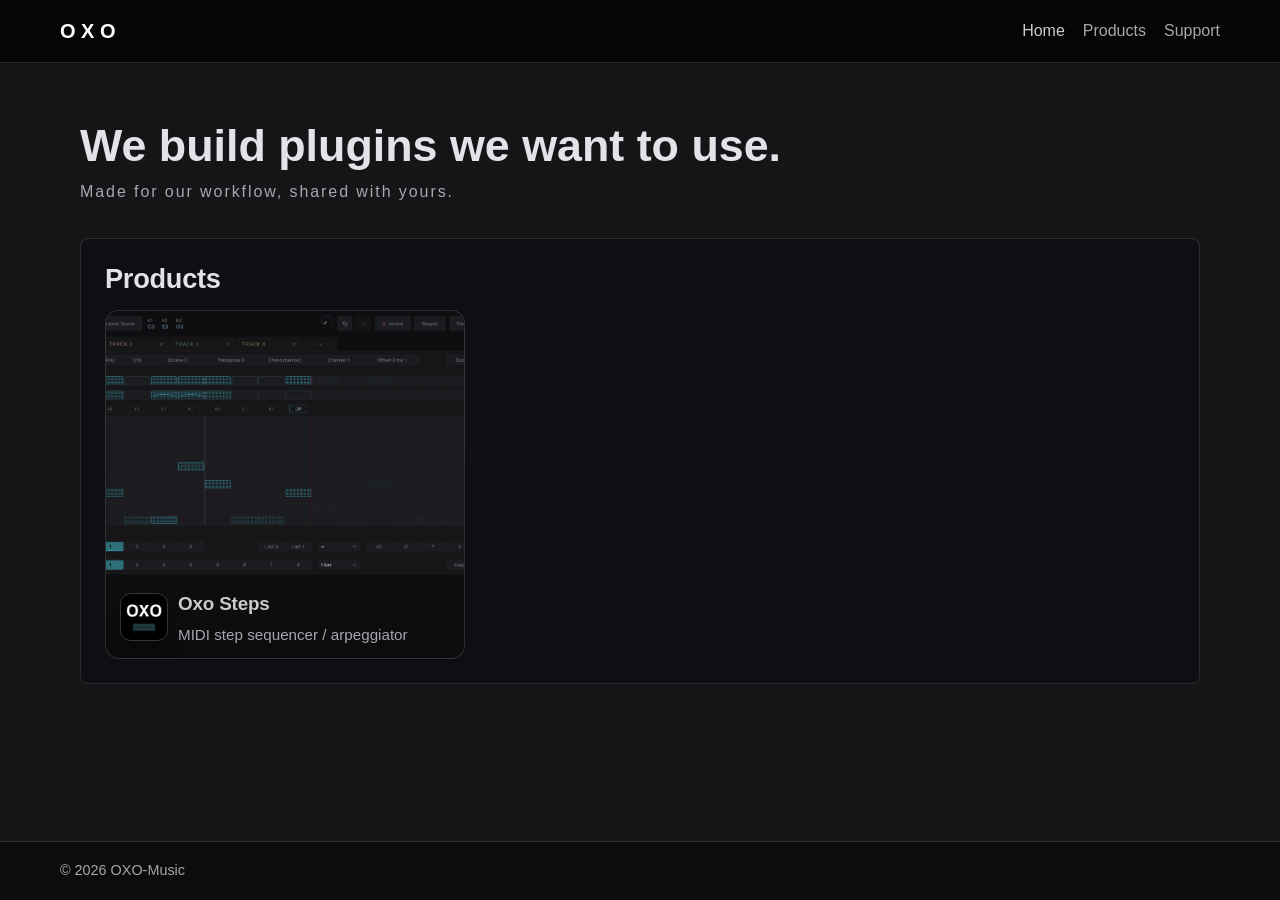
==== commit 2ee106e5: "Tuning" ====
--- a/index.html
+++ b/index.html
@@ -23,8 +23,8 @@
     <section class="product-detail home-detail" aria-labelledby="home-title">
       <div class="product-hero">
         <div class="product-hero-main">
-          <h1 id="home-title">We build plugins we want to use</h1>
-          <p class="hero-meta">Made for our workflow, shared with yours</p>
+          <h1 id="home-title">We build plugins we want to use.</h1>
+          <p class="hero-meta">Made for our workflow, shared with yours.</p>
         </div>
       </div>
 
--- a/assets/css/styles.css
+++ b/assets/css/styles.css
@@ -1,5 +1,3 @@
-@import url("https://fonts.googleapis.com/css2?family=Orbitron:wght@500;700&display=swap");
-
 :root {
   --bg-1: #000000;
   --bg-2: #0c0c0e;
@@ -77,9 +75,8 @@
 }
 
 .logo {
-  font-family: "Orbitron", "Space Grotesk", sans-serif;
+  font-family: var(--font-body);
   font-size: 1.25rem;
-  letter-spacing: 0.5em;
   font-weight: 700;
   color: #ffffff;
 }
@@ -469,10 +466,8 @@
   margin-top: 0;
   display: inline-block;
   padding: 7px 12px;
-  border: 1px solid var(--accent-active);
   border-radius: 6px;
   background: color-mix(in srgb, var(--accent-active) 8%, rgba(6, 8, 12, 0.78));
-  color: var(--text-main);
   font-weight: 700;
   letter-spacing: 0.01em;
 }
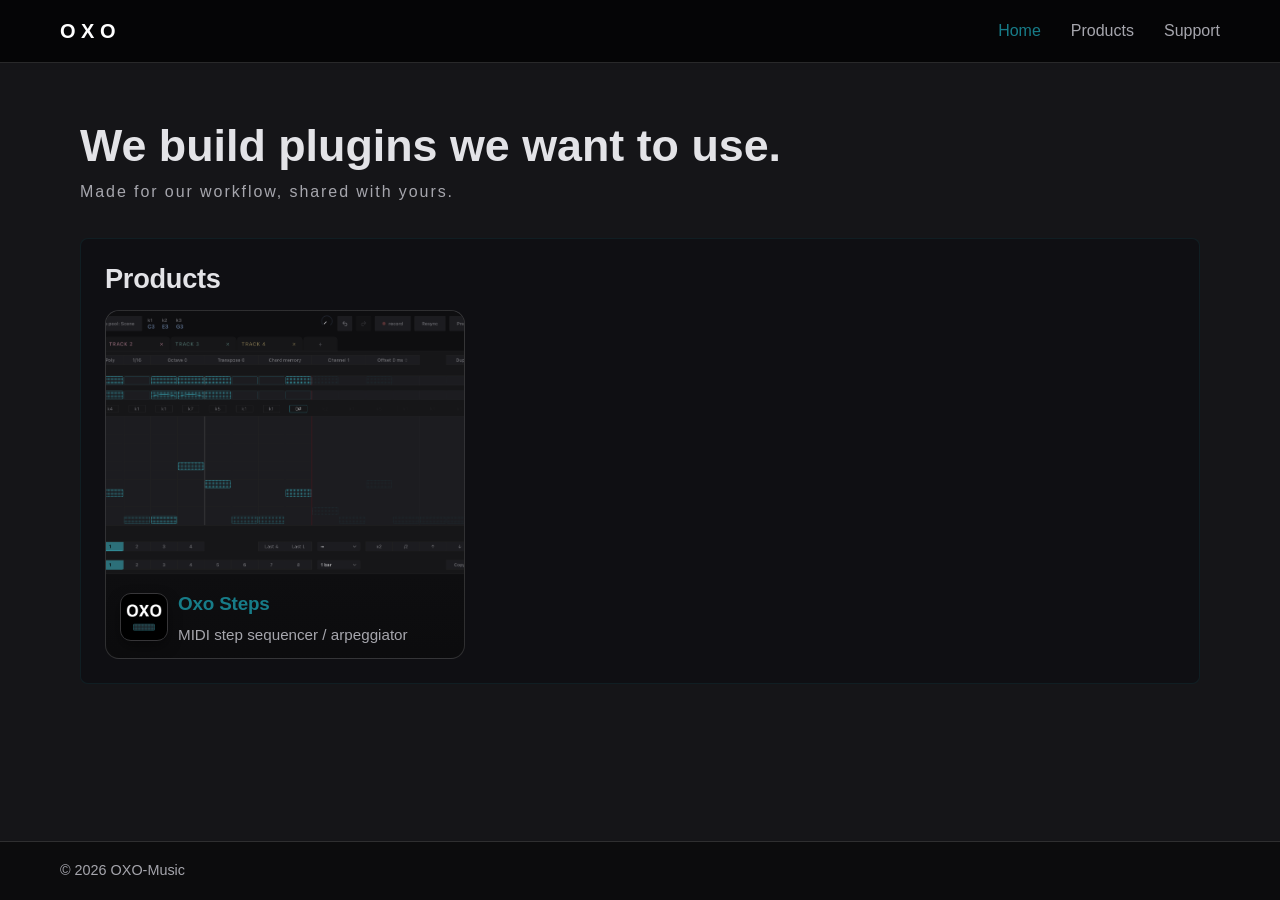
==== commit b26101da: "edit meta description" ====
--- a/index.html
+++ b/index.html
@@ -3,7 +3,7 @@
 <head>
     <meta charset="UTF-8">
     <meta name="viewport" content="width=device-width, initial-scale=1.0">
-    <meta name="description" content="We build music plugins for our own needs and share them with musicians.">
+    <meta name="description" content="We build plugins we want to use.">
     <title>OXO-Music | Music Plugins</title>
     <link rel="stylesheet" href="assets/css/styles.css">
 </head>
--- a/assets/css/styles.css
+++ b/assets/css/styles.css
@@ -7,13 +7,14 @@
   --font-body: var(--font-a);
 
   --accent-1: #607594;
-  --accent-2: #3dc2d2;
+  /* --accent-2: #3dc2d2; */
+  --accent-2: #177c88;
   --accent-3: #dd9db2;
   --accent-4: #6ea49b;
   --accent-5: #bea96d;
   --accent-6: #c183be;
   --accent-7: #cbcacb;
-  --accent-active: var(--accent-7);
+  --accent-active: var(--accent-2);
   --accent-14: color-mix(in srgb, var(--accent-active) 14%, transparent);
   --accent-28: color-mix(in srgb, var(--accent-active) 28%, transparent);
   --accent-32: color-mix(in srgb, var(--accent-active) 32%, transparent);
@@ -83,7 +84,7 @@
 
 .site-nav {
   display: flex;
-  gap: 18px;
+  gap: 30px;
   align-items: center;
 }
 
@@ -467,6 +468,7 @@
   display: inline-block;
   padding: 7px 12px;
   border-radius: 6px;
+  border: 1px solid var(--accent-active);
   background: color-mix(in srgb, var(--accent-active) 8%, rgba(6, 8, 12, 0.78));
   font-weight: 700;
   letter-spacing: 0.01em;
@@ -503,6 +505,147 @@
 }
 
 
+.download-links {
+  margin-top: 22px;
+  display: grid;
+  grid-template-columns: repeat(2, minmax(0, 1fr));
+  gap: 16px;
+}
+
+.download-group {
+  display: flex;
+  flex-direction: column;
+  align-items: flex-start;
+  gap: 10px;
+}
+
+.download-group + .download-group {
+  border-left: 1px solid var(--accent-14);
+  padding-left: 16px;
+}
+
+.download-group-title {
+  margin: 0;
+  width: fit-content;
+  display: inline-block;
+  padding: 6px 12px;
+  font-size: 0.82rem;
+  letter-spacing: 0.09em;
+  color: var(--accent-active);
+  font-weight: 700;
+  border: 1px solid var(--accent-28);
+  border-radius: 999px;
+  background: color-mix(in srgb, var(--accent-active) 10%, rgba(6, 8, 12, 0.78));
+}
+
+.app-store-row {
+  display: flex;
+  gap: 10px;
+  align-items: center;
+  flex-wrap: wrap;
+  margin-bottom: 8px;
+}
+
+.app-store-icon-link,
+.app-store-btn {
+  height: 52px;
+  border: 1px solid var(--accent-28);
+  border-radius: 7px;
+  background: rgba(6, 8, 12, 0.42);
+  overflow: hidden;
+}
+
+.app-store-icon-link {
+  width: 52px;
+  display: inline-flex;
+  align-items: center;
+  justify-content: center;
+}
+
+.app-store-icon-link img {
+  width: 100%;
+  height: 100%;
+  object-fit: cover;
+}
+
+.app-store-btn {
+  width: fit-content;
+  display: inline-block;
+}
+
+.app-store-btn img {
+  display: block;
+  width: auto;
+  height: 100%;
+}
+
+.app-store-icon-link:hover,
+.app-store-btn:hover {
+  border-color: var(--accent-46);
+}
+
+.download-btn {
+  width: fit-content;
+  display: inline-flex;
+  justify-self: start;
+  align-items: center;
+  min-height: 52px;
+  padding: 8px 16px;
+  border: 1px solid var(--accent-28);
+  border-radius: 7px;
+  background: rgba(6, 8, 12, 0.42);
+  color: var(--text-main);
+  font-weight: 600;
+  line-height: 1;
+  transition: border-color 0.2s ease, background-color 0.2s ease, transform 0.2s ease;
+}
+
+.download-btn:hover {
+  border-color: var(--accent-46);
+  background: rgba(6, 8, 12, 0.58);
+}
+
+.download-btn:active {
+  transform: translateY(1px);
+}
+
+.download-btn.is-disabled {
+  opacity: 0.62;
+  border-color: var(--accent-14);
+  background: rgba(6, 8, 12, 0.3);
+}
+
+.download-btn.is-disabled:hover {
+  border-color: var(--accent-14);
+  background: rgba(6, 8, 12, 0.3);
+}
+
+.download-note {
+  margin: 0;
+  font-size: 0.84rem;
+}
+
+.download-why {
+  margin: 0;
+  width: 100%;
+}
+
+.download-why summary {
+  width: fit-content;
+  cursor: pointer;
+  font-size: 0.84rem;
+  color: var(--accent-active);
+  font-weight: 600;
+  -webkit-user-select: none;
+  user-select: none;
+}
+
+.download-why p {
+  margin: 8px 0 0;
+  font-size: 0.84rem;
+  color: var(--text-subtle);
+}
+
 .mail-link {
   color: var(--accent-active);
   font-weight: 600;
@@ -574,6 +717,17 @@
     grid-template-columns: 1fr;
   }
 
+  .download-links {
+    grid-template-columns: 1fr;
+  }
+
+  .download-group + .download-group {
+    border-left: 0;
+    padding-left: 0;
+    border-top: 1px solid var(--accent-14);
+    padding-top: 16px;
+  }
+
   .feature-list li {
     font-size: 0.9rem;
   }
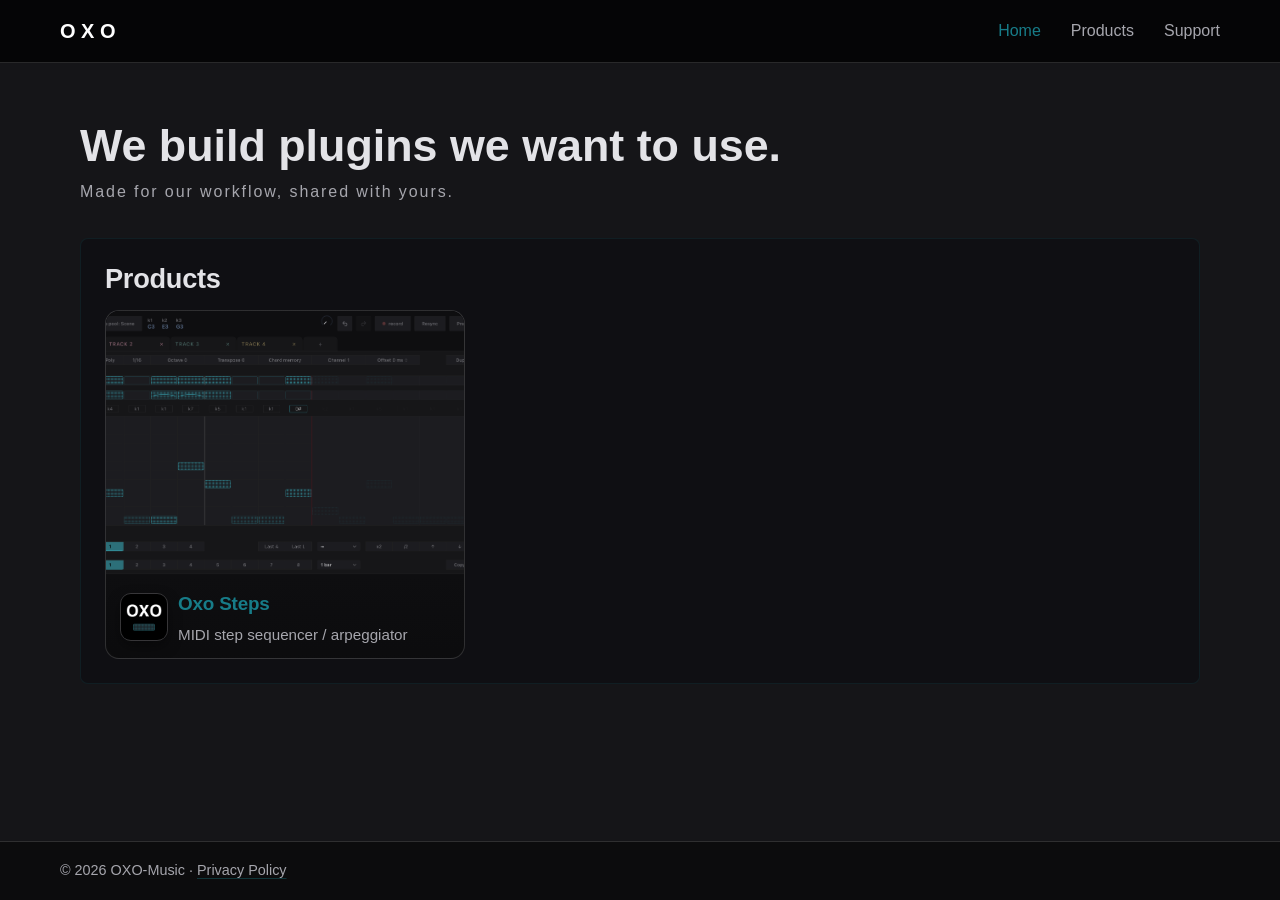
==== commit ac80c80b: "Add Privacy Policy page" ====
--- a/index.html
+++ b/index.html
@@ -55,7 +55,7 @@
 
   <footer class="site-footer">
     <div class="container">
-      <p>&copy; <span id="year">2026</span> OXO-Music</p>
+      <p>&copy; <span id="year">2026</span> OXO-Music <span aria-hidden="true">&middot;</span> <a href="products/oxo_steps/privacy-policy.html">Privacy Policy</a></p>
     </div>
   </footer>
 
--- a/assets/css/styles.css
+++ b/assets/css/styles.css
@@ -502,6 +502,14 @@
   height: 7px;
   border-radius: 999px;
   background: var(--accent-active);
+}
+
+.privacy-content .detail-block-main h2 + p {
+  margin-bottom: 20px;
+}
+
+.privacy-content .detail-block-main h2:not(:first-child) {
+  margin-top: 26px;
 }
 
 
@@ -667,6 +675,24 @@
   font-size: 0.9rem;
 }
 
+.site-footer a {
+  color: var(--text-subtle);
+  text-decoration: underline;
+  text-decoration-color: color-mix(in srgb, var(--accent-active) 36%, transparent);
+  text-underline-offset: 0.2em;
+  transition: color 0.2s ease, text-decoration-color 0.2s ease;
+}
+
+.site-footer a:hover,
+.site-footer a:focus-visible {
+  color: var(--accent-active);
+  text-decoration-color: var(--accent-active);
+}
+
+.site-footer a[aria-current="page"] {
+  color: var(--accent-active);
+}
+
 @media (max-width: 780px) {
   .nav-wrap {
     flex-direction: column;
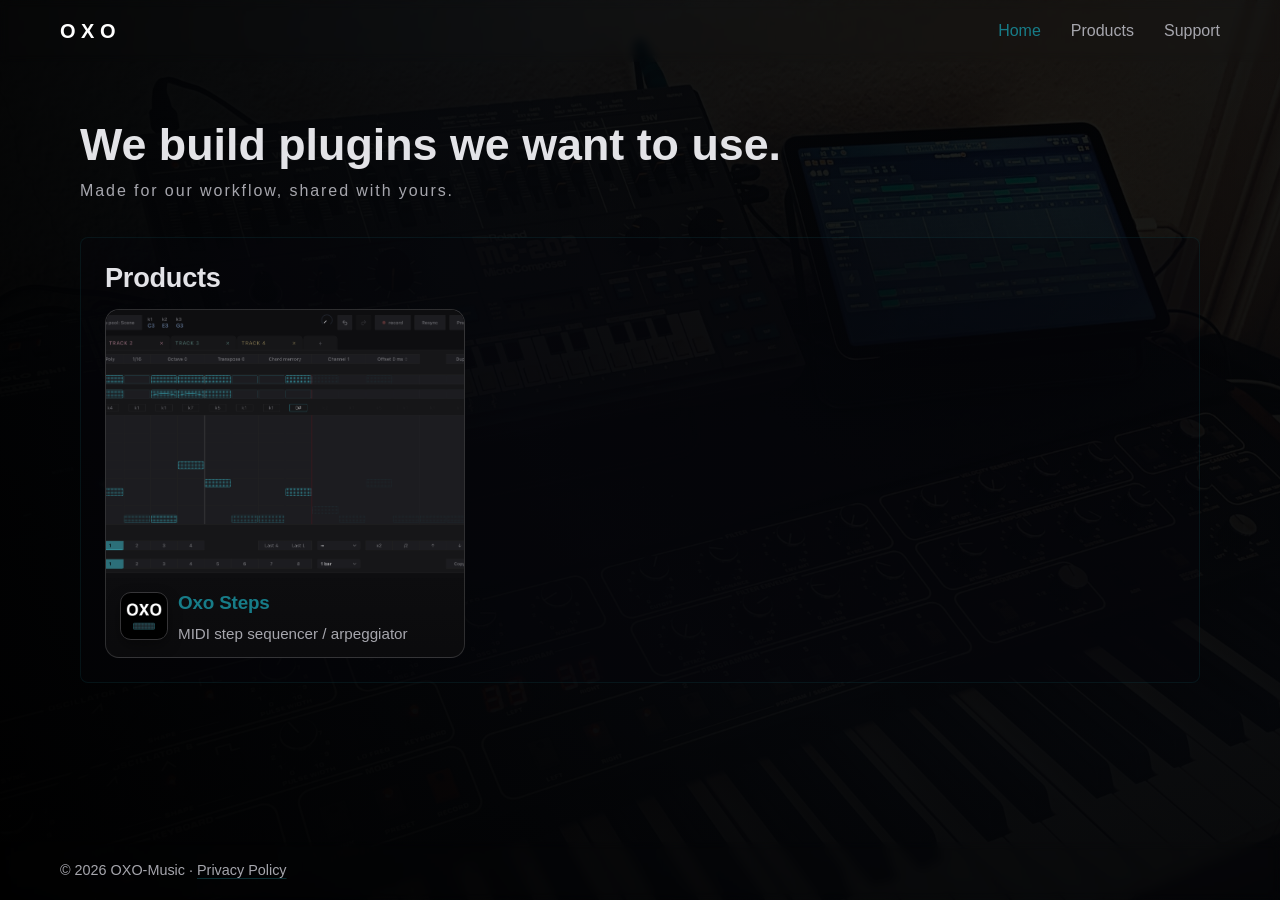
==== commit d6caed4d: "Add 202 T8 image background" ====
--- a/index.html
+++ b/index.html
@@ -7,7 +7,7 @@
     <title>OXO-Music | Music Plugins</title>
     <link rel="stylesheet" href="assets/css/styles.css">
 </head>
-<body>
+<body class="home-page">
   <header class="site-header">
     <div class="container nav-wrap">
       <a class="logo" href="./" aria-label="OXO-Music home">O X O</a>
--- a/assets/css/styles.css
+++ b/assets/css/styles.css
@@ -48,6 +48,26 @@
   line-height: 1.5;
 }
 
+body::before,
+body::after {
+  content: "";
+  position: fixed;
+  inset: 0;
+  pointer-events: none;
+}
+
+body::before {
+  z-index: -2;
+  background: center / cover no-repeat url("../../images/home.jpg");
+}
+
+body::after {
+  z-index: -1;
+  background:
+    radial-gradient(circle at 82% 18%, rgba(6, 8, 12, 0.14), rgba(6, 8, 12, 0.7) 46%, rgba(0, 0, 0, 0.92) 100%),
+    linear-gradient(180deg, rgba(0, 0, 0, 0.82) 0%, rgba(0, 0, 0, 0.9) 100%);
+}
+
 a {
   color: inherit;
   text-decoration: none;
@@ -62,9 +82,7 @@
   position: sticky;
   top: 0;
   z-index: 10;
-  backdrop-filter: blur(10px);
-  background: rgba(0, 0, 0, 0.72);
-  border-bottom: 1px solid var(--border-soft);
+  backdrop-filter: blur(5px);
 }
 
 .nav-wrap {
@@ -504,6 +522,120 @@
   background: var(--accent-active);
 }
 
+.manual-grid {
+  margin-top: 14px;
+  display: grid;
+  grid-template-columns: repeat(2, minmax(0, 1fr));
+  gap: 14px;
+}
+
+.manual-item {
+  margin: 0;
+  border: 1px solid var(--accent-14);
+  border-radius: 8px;
+  overflow: hidden;
+  background: rgba(6, 8, 12, 0.3);
+  cursor: pointer;
+  transition: border-color 0.2s ease, transform 0.2s ease;
+}
+
+.manual-item:hover {
+  border-color: var(--accent-28);
+}
+
+.manual-item:active {
+  transform: translateY(1px);
+}
+
+.manual-item:focus-visible {
+  outline: 2px solid var(--accent-active);
+  outline-offset: 2px;
+}
+
+.manual-item img {
+  width: 100%;
+  display: block;
+  aspect-ratio: 16 / 10;
+  object-fit: contain;
+  background: #07080b;
+}
+
+.manual-item figcaption {
+  padding: 9px 11px;
+  border-top: 1px solid var(--accent-14);
+  color: var(--text-subtle);
+  font-size: 0.86rem;
+}
+
+body.manual-modal-open {
+  overflow: hidden;
+}
+
+.manual-modal {
+  position: fixed;
+  inset: 0;
+  z-index: 999;
+  padding: max(10px, env(safe-area-inset-top)) max(10px, env(safe-area-inset-right)) max(10px, env(safe-area-inset-bottom)) max(10px, env(safe-area-inset-left));
+  background: rgba(0, 0, 0, 0.9);
+  opacity: 0;
+  pointer-events: none;
+  transition: opacity 0.2s ease;
+}
+
+.manual-modal.is-open {
+  opacity: 1;
+  pointer-events: auto;
+}
+
+.manual-modal-inner {
+  width: 100%;
+  height: 100%;
+  display: grid;
+  grid-template-rows: auto minmax(0, 1fr);
+  gap: 10px;
+}
+
+.manual-modal-top {
+  display: flex;
+  justify-content: flex-end;
+}
+
+.manual-modal-close {
+  min-height: 52px;
+  padding: 8px 18px;
+  border: 1px solid var(--accent-28);
+  border-radius: 9px;
+  background: rgba(8, 10, 14, 0.9);
+  color: var(--text-main);
+  font-size: 1rem;
+  font-weight: 700;
+  letter-spacing: 0.02em;
+  cursor: pointer;
+}
+
+.manual-modal-media-wrap {
+  min-height: 0;
+  display: grid;
+  grid-template-rows: minmax(0, 1fr) auto;
+  gap: 10px;
+}
+
+.manual-modal-image {
+  width: 100%;
+  height: 100%;
+  object-fit: contain;
+  background: #050608;
+  border: 1px solid var(--accent-14);
+  border-radius: 8px;
+}
+
+.manual-modal-caption {
+  margin: 0;
+  color: var(--text-subtle);
+  text-align: center;
+  font-size: 0.9rem;
+}
+
 .privacy-content .detail-block-main h2 + p {
   margin-bottom: 20px;
 }
@@ -661,8 +793,7 @@
 
 .site-footer {
   margin-top: auto;
-  border-top: 1px solid var(--border-soft);
-  background: rgba(0, 0, 0, 0.45);
+  backdrop-filter: blur(5px);
 }
 
 .site-footer .container {
@@ -757,4 +888,14 @@
   .feature-list li {
     font-size: 0.9rem;
   }
-}
+
+  .manual-grid {
+    grid-template-columns: 1fr;
+  }
+
+  .manual-modal-close {
+    min-height: 54px;
+    padding: 10px 20px;
+    font-size: 1.02rem;
+  }
+}
